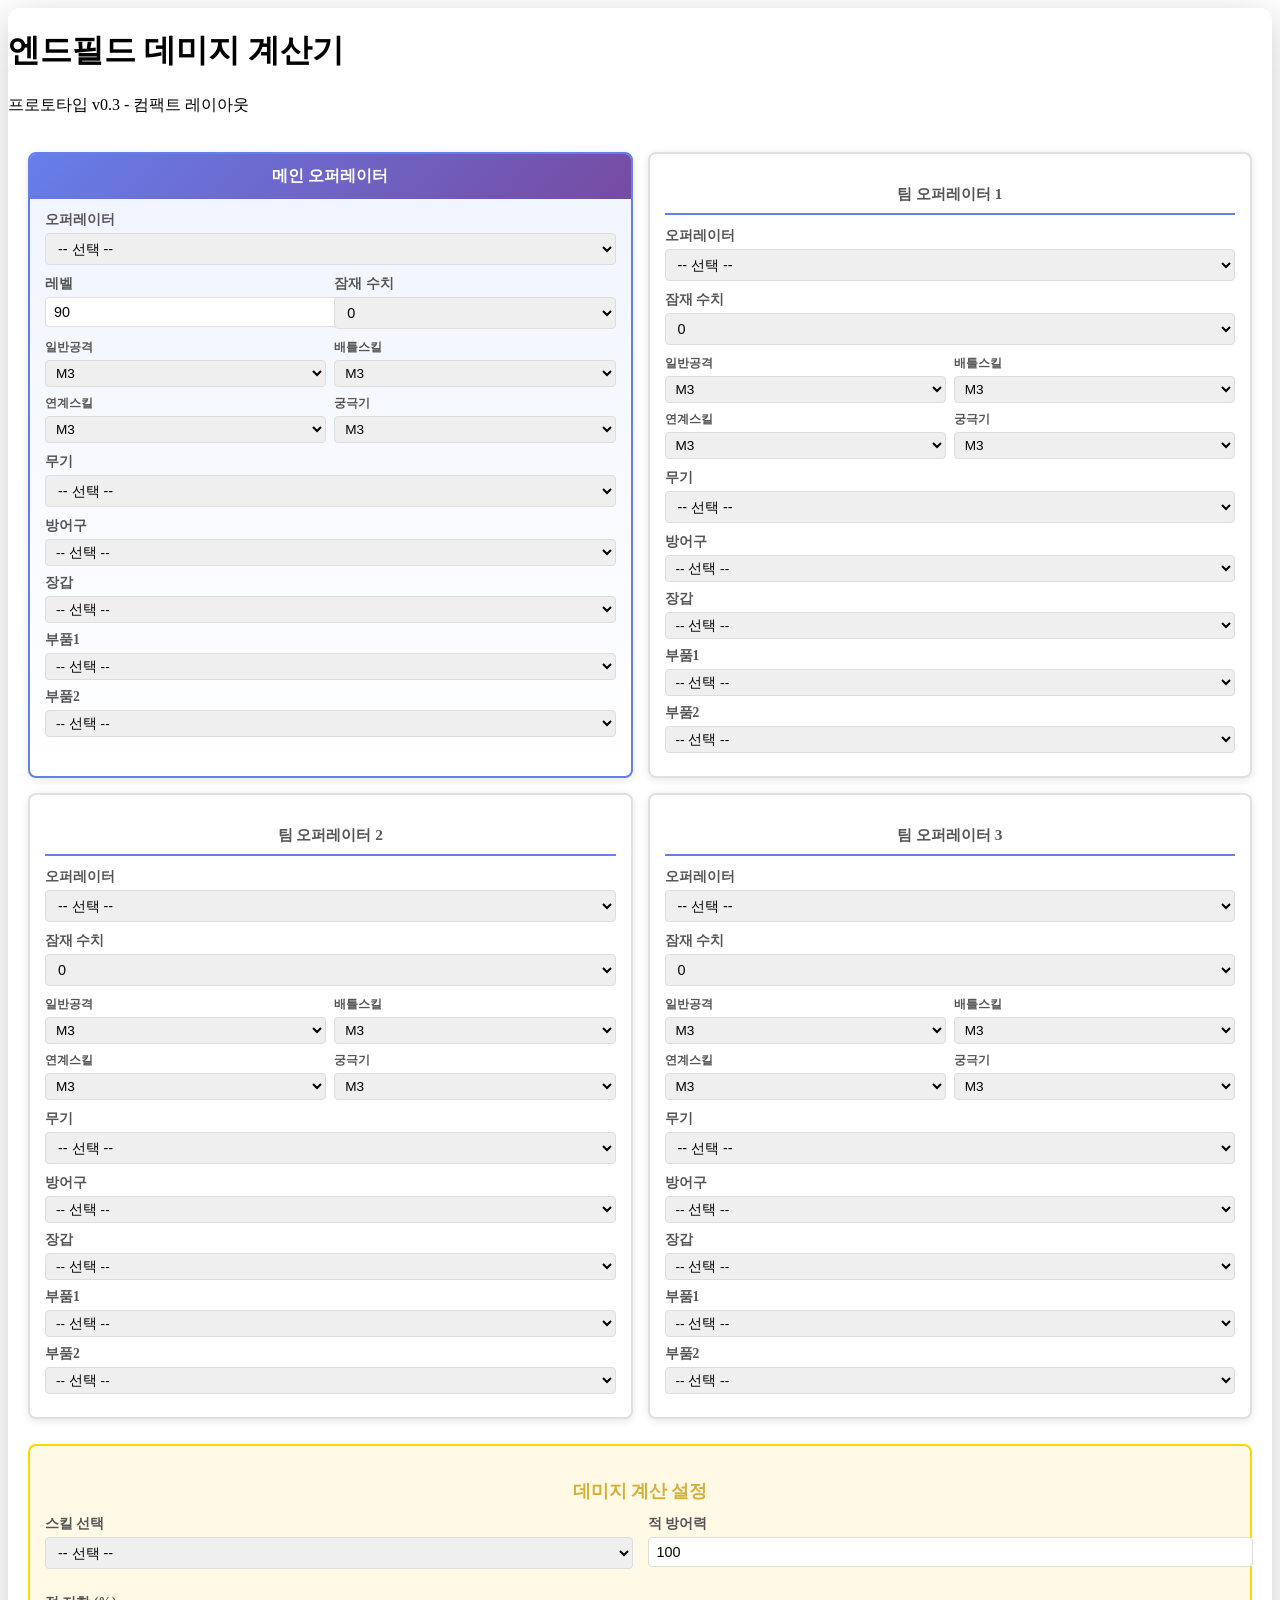
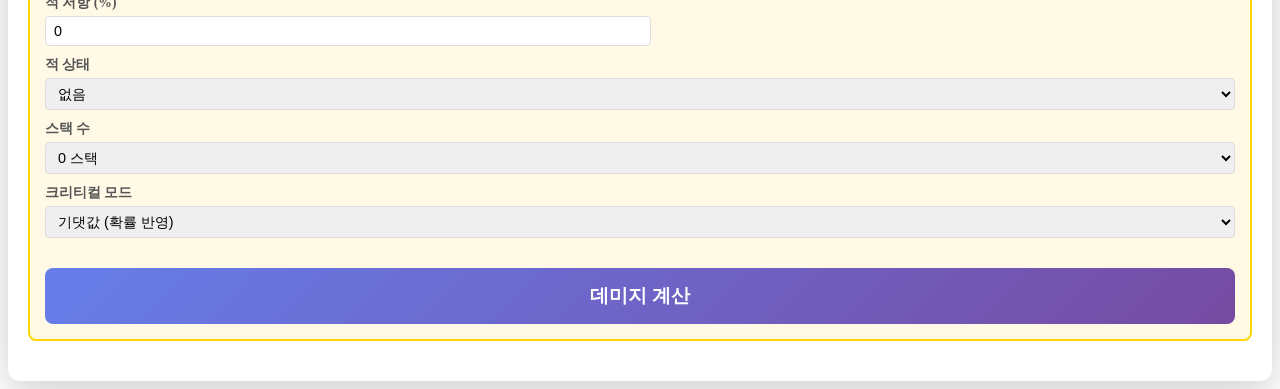
==== index.html @ fa473590 "feat: 독립 체크박스 키워드 효과 + 용사 additionalDamage + 신규 무기 등록 - displayWeaponConditions: 배열형 keywordEffect에 " ====
<!DOCTYPE html>
<html lang="ko">

<head>
    <meta charset="UTF-8">
    <meta name="viewport" content="width=device-width, initial-scale=1.0">
    <title>엔드필드 데미지 계산기</title>
    <link rel="stylesheet" href="css/style.css">
</head>

<body>
    <div class="container">
        <header>
            <h1>엔드필드 데미지 계산기</h1>
            <p class="subtitle">프로토타입 v0.3 - 컴팩트 레이아웃</p>
        </header>

        <main>
            <div class="four-column-grid">

                <!-- ========== 메인 오퍼레이터 ========== -->
                <div class="operator-card main-operator">
                    <h3>메인 오퍼레이터</h3>

                    <div class="compact-form-group">
                        <label>오퍼레이터</label>
                        <select id="mainOperatorSelect">
                            <option value="">-- 선택 --</option>
                        </select>
                    </div>

                    <div style="display: grid; grid-template-columns: 1fr 1fr; gap: 8px;">
                        <div class="compact-form-group">
                            <label>레벨</label>
                            <input type="number" id="mainOperatorLevel" min="1" max="90" value="90">
                        </div>
                        <div class="compact-form-group">
                            <label>잠재 수치</label>
                            <select id="mainPotentialLevel">
                                <option value="0" selected>0</option>
                                <option value="1">1</option>
                                <option value="2">2</option>
                                <option value="3">3</option>
                                <option value="4">4</option>
                                <option value="5">5</option>
                            </select>
                        </div>
                    </div>

                    <div class="skill-levels-compact">
                        <div class="compact-form-group">
                            <label>일반공격</label>
                            <select id="mainBasicAttackLevel">
                                <option value="1">1</option>
                                <option value="2">2</option>
                                <option value="3">3</option>
                                <option value="4">4</option>
                                <option value="5">5</option>
                                <option value="6">6</option>
                                <option value="7">7</option>
                                <option value="8">8</option>
                                <option value="9">9</option>
                                <option value="M1">M1</option>
                                <option value="M2">M2</option>
                                <option value="M3" selected>M3</option>
                            </select>
                        </div>
                        <div class="compact-form-group">
                            <label>배틀스킬</label>
                            <select id="mainBattleSkillLevel">
                                <option value="1">1</option>
                                <option value="2">2</option>
                                <option value="3">3</option>
                                <option value="4">4</option>
                                <option value="5">5</option>
                                <option value="6">6</option>
                                <option value="7">7</option>
                                <option value="8">8</option>
                                <option value="9">9</option>
                                <option value="M1">M1</option>
                                <option value="M2">M2</option>
                                <option value="M3" selected>M3</option>
                            </select>
                        </div>
                        <div class="compact-form-group">
                            <label>연계스킬</label>
                            <select id="mainLinkedSkillLevel">
                                <option value="1">1</option>
                                <option value="2">2</option>
                                <option value="3">3</option>
                                <option value="4">4</option>
                                <option value="5">5</option>
                                <option value="6">6</option>
                                <option value="7">7</option>
                                <option value="8">8</option>
                                <option value="9">9</option>
                                <option value="M1">M1</option>
                                <option value="M2">M2</option>
                                <option value="M3" selected>M3</option>
                            </select>
                        </div>
                        <div class="compact-form-group">
                            <label>궁극기</label>
                            <select id="mainUltimateLevel">
                                <option value="1">1</option>
                                <option value="2">2</option>
                                <option value="3">3</option>
                                <option value="4">4</option>
                                <option value="5">5</option>
                                <option value="6">6</option>
                                <option value="7">7</option>
                                <option value="8">8</option>
                                <option value="9">9</option>
                                <option value="M1">M1</option>
                                <option value="M2">M2</option>
                                <option value="M3" selected>M3</option>
                            </select>
                        </div>
                    </div>

                    <div class="compact-form-group">
                        <label>무기</label>
                        <select id="mainWeaponSelect">
                            <option value="">-- 선택 --</option>
                        </select>
                    </div>

                    <div id="mainWeaponOptions" style="display: none;">
                        <div class="weapon-options-compact">
                            <div class="weapon-option-item">
                                <label>옵션1</label>
                                <input type="number" id="mainWeaponOpt1Level" min="3" max="9" value="9">
                                <span id="mainWeaponOpt1Name" class="option-name"></span>
                            </div>
                            <div class="weapon-option-item">
                                <label>옵션2</label>
                                <input type="number" id="mainWeaponOpt2Level" min="3" max="9" value="9">
                                <span id="mainWeaponOpt2Name" class="option-name"></span>
                            </div>
                            <div class="weapon-option-item">
                                <label>옵션3</label>
                                <input type="number" id="mainWeaponOpt3Level" min="1" max="9" value="9">
                                <span id="mainWeaponOpt3Name" class="option-name"></span>
                            </div>
                        </div>
                        <div id="mainWeaponConditions"></div>
                    </div>

                    <div class="equipment-section">
                        <!-- 방어구 -->
                        <div class="equipment-item">
                            <label>방어구</label>
                            <select id="mainArmorSelect">
                                <option value="">-- 선택 --</option>
                            </select>
                            <div id="mainArmorForge" class="forge-levels-container"></div>
                        </div>

                        <!-- 장갑 -->
                        <div class="equipment-item">
                            <label>장갑</label>
                            <select id="mainGlovesSelect">
                                <option value="">-- 선택 --</option>
                            </select>
                            <div id="mainGlovesForge" class="forge-levels-container"></div>
                        </div>

                        <!-- 부품1 -->
                        <div class="equipment-item">
                            <label>부품1</label>
                            <select id="mainKit1Select">
                                <option value="">-- 선택 --</option>
                            </select>
                            <div id="mainKit1Forge" class="forge-levels-container"></div>
                        </div>

                        <!-- 부품2 -->
                        <div class="equipment-item">
                            <label>부품2</label>
                            <select id="mainKit2Select">
                                <option value="">-- 선택 --</option>
                            </select>
                            <div id="mainKit2Forge" class="forge-levels-container"></div>
                        </div>
                    </div>

                    <div id="mainSetBonus" class="effect-display" style="display: none;">
                        <h4>세트 효과</h4>
                        <div id="mainSetBonusContent"></div>
                        <div id="mainSetConditions"></div>
                    </div>

                    <div id="mainConditionToggles" class="effect-display" style="display: none;"></div>
                </div>

                <!-- ========== 팀원 1 ========== -->
                <div class="operator-card team-operator">
                    <h3>팀 오퍼레이터 1</h3>

                    <div class="compact-form-group">
                        <label>오퍼레이터</label>
                        <select id="team1OperatorSelect">
                            <option value="">-- 선택 --</option>
                        </select>
                    </div>

                    <div class="compact-form-group">
                        <label>잠재 수치</label>
                        <select id="team1PotentialLevel">
                            <option value="0" selected>0</option>
                            <option value="1">1</option>
                            <option value="2">2</option>
                            <option value="3">3</option>
                            <option value="4">4</option>
                            <option value="5">5</option>
                        </select>
                    </div>

                    <div class="skill-levels-compact">
                        <div class="compact-form-group">
                            <label>일반공격</label>
                            <select id="team1BasicAttackLevel">
                                <option value="1">1</option>
                                <option value="2">2</option>
                                <option value="3">3</option>
                                <option value="4">4</option>
                                <option value="5">5</option>
                                <option value="6">6</option>
                                <option value="7">7</option>
                                <option value="8">8</option>
                                <option value="9">9</option>
                                <option value="M1">M1</option>
                                <option value="M2">M2</option>
                                <option value="M3" selected>M3</option>
                            </select>
                        </div>
                        <div class="compact-form-group">
                            <label>배틀스킬</label>
                            <select id="team1BattleSkillLevel">
                                <option value="1">1</option>
                                <option value="2">2</option>
                                <option value="3">3</option>
                                <option value="4">4</option>
                                <option value="5">5</option>
                                <option value="6">6</option>
                                <option value="7">7</option>
                                <option value="8">8</option>
                                <option value="9">9</option>
                                <option value="M1">M1</option>
                                <option value="M2">M2</option>
                                <option value="M3" selected>M3</option>
                            </select>
                        </div>
                        <div class="compact-form-group">
                            <label>연계스킬</label>
                            <select id="team1LinkedSkillLevel">
                                <option value="1">1</option>
                                <option value="2">2</option>
                                <option value="3">3</option>
                                <option value="4">4</option>
                                <option value="5">5</option>
                                <option value="6">6</option>
                                <option value="7">7</option>
                                <option value="8">8</option>
                                <option value="9">9</option>
                                <option value="M1">M1</option>
                                <option value="M2">M2</option>
                                <option value="M3" selected>M3</option>
                            </select>
                        </div>
                        <div class="compact-form-group">
                            <label>궁극기</label>
                            <select id="team1UltimateLevel">
                                <option value="1">1</option>
                                <option value="2">2</option>
                                <option value="3">3</option>
                                <option value="4">4</option>
                                <option value="5">5</option>
                                <option value="6">6</option>
                                <option value="7">7</option>
                                <option value="8">8</option>
                                <option value="9">9</option>
                                <option value="M1">M1</option>
                                <option value="M2">M2</option>
                                <option value="M3" selected>M3</option>
                            </select>
                        </div>
                    </div>

                    <div class="compact-form-group">
                        <label>무기</label>
                        <select id="team1WeaponSelect">
                            <option value="">-- 선택 --</option>
                        </select>
                    </div>

                    <div id="team1WeaponOptions" style="display: none;">
                        <div class="weapon-options-compact">
                            <div class="weapon-option-item">
                                <label>옵션1</label>
                                <input type="number" id="team1WeaponOpt1Level" min="3" max="9" value="9">
                                <span id="team1WeaponOpt1Name" class="option-name"></span>
                            </div>
                            <div class="weapon-option-item">
                                <label>옵션2</label>
                                <input type="number" id="team1WeaponOpt2Level" min="3" max="9" value="9">
                                <span id="team1WeaponOpt2Name" class="option-name"></span>
                            </div>
                            <div class="weapon-option-item">
                                <label>옵션3</label>
                                <input type="number" id="team1WeaponOpt3Level" min="1" max="9" value="9">
                                <span id="team1WeaponOpt3Name" class="option-name"></span>
                            </div>
                        </div>
                        <div id="team1WeaponConditions"></div>
                    </div>

                    <div class="equipment-section">
                        <!-- 방어구 -->
                        <div class="equipment-item">
                            <label>방어구</label>
                            <select id="team1ArmorSelect">
                                <option value="">-- 선택 --</option>
                            </select>
                            <div id="team1ArmorForge" class="forge-levels-container"></div>
                        </div>

                        <!-- 장갑 -->
                        <div class="equipment-item">
                            <label>장갑</label>
                            <select id="team1GlovesSelect">
                                <option value="">-- 선택 --</option>
                            </select>
                            <div id="team1GlovesForge" class="forge-levels-container"></div>
                        </div>

                        <!-- 부품1 -->
                        <div class="equipment-item">
                            <label>부품1</label>
                            <select id="team1Kit1Select">
                                <option value="">-- 선택 --</option>
                            </select>
                            <div id="team1Kit1Forge" class="forge-levels-container"></div>
                        </div>

                        <!-- 부품2 -->
                        <div class="equipment-item">
                            <label>부품2</label>
                            <select id="team1Kit2Select">
                                <option value="">-- 선택 --</option>
                            </select>
                            <div id="team1Kit2Forge" class="forge-levels-container"></div>
                        </div>
                    </div>

                    <div id="team1SetBonus" class="effect-display" style="display: none;">
                        <h4>세트 효과</h4>
                    </div>

                    <div id="team1ConditionToggles" class="effect-display" style="display: none;"></div>
                    <div id="team1AppliedEffects" class="effect-display" style="display: none;"></div>
                </div>

                <!-- ========== 팀원 2 ========== -->
                <div class="operator-card team-operator">
                    <h3>팀 오퍼레이터 2</h3>

                    <div class="compact-form-group">
                        <label>오퍼레이터</label>
                        <select id="team2OperatorSelect">
                            <option value="">-- 선택 --</option>
                        </select>
                    </div>

                    <div class="compact-form-group">
                        <label>잠재 수치</label>
                        <select id="team2PotentialLevel">
                            <option value="0" selected>0</option>
                            <option value="1">1</option>
                            <option value="2">2</option>
                            <option value="3">3</option>
                            <option value="4">4</option>
                            <option value="5">5</option>
                        </select>
                    </div>

                    <div class="skill-levels-compact">
                        <div class="compact-form-group">
                            <label>일반공격</label>
                            <select id="team2BasicAttackLevel">
                                <option value="1">1</option>
                                <option value="2">2</option>
                                <option value="3">3</option>
                                <option value="4">4</option>
                                <option value="5">5</option>
                                <option value="6">6</option>
                                <option value="7">7</option>
                                <option value="8">8</option>
                                <option value="9">9</option>
                                <option value="M1">M1</option>
                                <option value="M2">M2</option>
                                <option value="M3" selected>M3</option>
                            </select>
                        </div>
                        <div class="compact-form-group">
                            <label>배틀스킬</label>
                            <select id="team2BattleSkillLevel">
                                <option value="1">1</option>
                                <option value="2">2</option>
                                <option value="3">3</option>
                                <option value="4">4</option>
                                <option value="5">5</option>
                                <option value="6">6</option>
                                <option value="7">7</option>
                                <option value="8">8</option>
                                <option value="9">9</option>
                                <option value="M1">M1</option>
                                <option value="M2">M2</option>
                                <option value="M3" selected>M3</option>
                            </select>
                        </div>
                        <div class="compact-form-group">
                            <label>연계스킬</label>
                            <select id="team2LinkedSkillLevel">
                                <option value="1">1</option>
                                <option value="2">2</option>
                                <option value="3">3</option>
                                <option value="4">4</option>
                                <option value="5">5</option>
                                <option value="6">6</option>
                                <option value="7">7</option>
                                <option value="8">8</option>
                                <option value="9">9</option>
                                <option value="M1">M1</option>
                                <option value="M2">M2</option>
                                <option value="M3" selected>M3</option>
                            </select>
                        </div>
                        <div class="compact-form-group">
                            <label>궁극기</label>
                            <select id="team2UltimateLevel">
                                <option value="1">1</option>
                                <option value="2">2</option>
                                <option value="3">3</option>
                                <option value="4">4</option>
                                <option value="5">5</option>
                                <option value="6">6</option>
                                <option value="7">7</option>
                                <option value="8">8</option>
                                <option value="9">9</option>
                                <option value="M1">M1</option>
                                <option value="M2">M2</option>
                                <option value="M3" selected>M3</option>
                            </select>
                        </div>
                    </div>

                    <div class="compact-form-group">
                        <label>무기</label>
                        <select id="team2WeaponSelect">
                            <option value="">-- 선택 --</option>
                        </select>
                    </div>

                    <div id="team2WeaponOptions" style="display: none;">
                        <div class="weapon-options-compact">
                            <div class="weapon-option-item">
                                <label>옵션1</label>
                                <input type="number" id="team2WeaponOpt1Level" min="3" max="9" value="9">
                                <span id="team2WeaponOpt1Name" class="option-name"></span>
                            </div>
                            <div class="weapon-option-item">
                                <label>옵션2</label>
                                <input type="number" id="team2WeaponOpt2Level" min="3" max="9" value="9">
                                <span id="team2WeaponOpt2Name" class="option-name"></span>
                            </div>
                            <div class="weapon-option-item">
                                <label>옵션3</label>
                                <input type="number" id="team2WeaponOpt3Level" min="1" max="9" value="9">
                                <span id="team2WeaponOpt3Name" class="option-name"></span>
                            </div>
                        </div>
                        <div id="team2WeaponConditions"></div>
                    </div>

                    <div class="equipment-section">
                        <!-- 방어구 -->
                        <div class="equipment-item">
                            <label>방어구</label>
                            <select id="team2ArmorSelect">
                                <option value="">-- 선택 --</option>
                            </select>
                            <div id="team2ArmorForge" class="forge-levels-container"></div>
                        </div>

                        <!-- 장갑 -->
                        <div class="equipment-item">
                            <label>장갑</label>
                            <select id="team2GlovesSelect">
                                <option value="">-- 선택 --</option>
                            </select>
                            <div id="team2GlovesForge" class="forge-levels-container"></div>
                        </div>

                        <!-- 부품1 -->
                        <div class="equipment-item">
                            <label>부품1</label>
                            <select id="team2Kit1Select">
                                <option value="">-- 선택 --</option>
                            </select>
                            <div id="team2Kit1Forge" class="forge-levels-container"></div>
                        </div>

                        <!-- 부품2 -->
                        <div class="equipment-item">
                            <label>부품2</label>
                            <select id="team2Kit2Select">
                                <option value="">-- 선택 --</option>
                            </select>
                            <div id="team2Kit2Forge" class="forge-levels-container"></div>
                        </div>
                    </div>

                    <div id="team2SetBonus" class="effect-display" style="display: none;">
                        <h4>세트 효과</h4>
                    </div>

                    <div id="team2ConditionToggles" class="effect-display" style="display: none;"></div>
                    <div id="team2AppliedEffects" class="effect-display" style="display: none;"></div>
                </div>

                <!-- ========== 팀원 3 ========== -->
                <div class="operator-card team-operator">
                    <h3>팀 오퍼레이터 3</h3>

                    <div class="compact-form-group">
                        <label>오퍼레이터</label>
                        <select id="team3OperatorSelect">
                            <option value="">-- 선택 --</option>
                        </select>
                    </div>

                    <div class="compact-form-group">
                        <label>잠재 수치</label>
                        <select id="team3PotentialLevel">
                            <option value="0" selected>0</option>
                            <option value="1">1</option>
                            <option value="2">2</option>
                            <option value="3">3</option>
                            <option value="4">4</option>
                            <option value="5">5</option>
                        </select>
                    </div>

                    <div class="skill-levels-compact">
                        <div class="compact-form-group">
                            <label>일반공격</label>
                            <select id="team3BasicAttackLevel">
                                <option value="1">1</option>
                                <option value="2">2</option>
                                <option value="3">3</option>
                                <option value="4">4</option>
                                <option value="5">5</option>
                                <option value="6">6</option>
                                <option value="7">7</option>
                                <option value="8">8</option>
                                <option value="9">9</option>
                                <option value="M1">M1</option>
                                <option value="M2">M2</option>
                                <option value="M3" selected>M3</option>
                            </select>
                        </div>
                        <div class="compact-form-group">
                            <label>배틀스킬</label>
                            <select id="team3BattleSkillLevel">
                                <option value="1">1</option>
                                <option value="2">2</option>
                                <option value="3">3</option>
                                <option value="4">4</option>
                                <option value="5">5</option>
                                <option value="6">6</option>
                                <option value="7">7</option>
                                <option value="8">8</option>
                                <option value="9">9</option>
                                <option value="M1">M1</option>
                                <option value="M2">M2</option>
                                <option value="M3" selected>M3</option>
                            </select>
                        </div>
                        <div class="compact-form-group">
                            <label>연계스킬</label>
                            <select id="team3LinkedSkillLevel">
                                <option value="1">1</option>
                                <option value="2">2</option>
                                <option value="3">3</option>
                                <option value="4">4</option>
                                <option value="5">5</option>
                                <option value="6">6</option>
                                <option value="7">7</option>
                                <option value="8">8</option>
                                <option value="9">9</option>
                                <option value="M1">M1</option>
                                <option value="M2">M2</option>
                                <option value="M3" selected>M3</option>
                            </select>
                        </div>
                        <div class="compact-form-group">
                            <label>궁극기</label>
                            <select id="team3UltimateLevel">
                                <option value="1">1</option>
                                <option value="2">2</option>
                                <option value="3">3</option>
                                <option value="4">4</option>
                                <option value="5">5</option>
                                <option value="6">6</option>
                                <option value="7">7</option>
                                <option value="8">8</option>
                                <option value="9">9</option>
                                <option value="M1">M1</option>
                                <option value="M2">M2</option>
                                <option value="M3" selected>M3</option>
                            </select>
                        </div>
                    </div>

                    <div class="compact-form-group">
                        <label>무기</label>
                        <select id="team3WeaponSelect">
                            <option value="">-- 선택 --</option>
                        </select>
                    </div>

                    <div id="team3WeaponOptions" style="display: none;">
                        <div class="weapon-options-compact">
                            <div class="weapon-option-item">
                                <label>옵션1</label>
                                <input type="number" id="team3WeaponOpt1Level" min="3" max="9" value="9">
                                <span id="team3WeaponOpt1Name" class="option-name"></span>
                            </div>
                            <div class="weapon-option-item">
                                <label>옵션2</label>
                                <input type="number" id="team3WeaponOpt2Level" min="3" max="9" value="9">
                                <span id="team3WeaponOpt2Name" class="option-name"></span>
                            </div>
                            <div class="weapon-option-item">
                                <label>옵션3</label>
                                <input type="number" id="team3WeaponOpt3Level" min="1" max="9" value="9">
                                <span id="team3WeaponOpt3Name" class="option-name"></span>
                            </div>
                        </div>
                        <div id="team3WeaponConditions"></div>
                    </div>

                    <div class="equipment-section">
                        <!-- 방어구 -->
                        <div class="equipment-item">
                            <label>방어구</label>
                            <select id="team3ArmorSelect">
                                <option value="">-- 선택 --</option>
                            </select>
                            <div id="team3ArmorForge" class="forge-levels-container"></div>
                        </div>

                        <!-- 장갑 -->
                        <div class="equipment-item">
                            <label>장갑</label>
                            <select id="team3GlovesSelect">
                                <option value="">-- 선택 --</option>
                            </select>
                            <div id="team3GlovesForge" class="forge-levels-container"></div>
                        </div>

                        <!-- 부품1 -->
                        <div class="equipment-item">
                            <label>부품1</label>
                            <select id="team3Kit1Select">
                                <option value="">-- 선택 --</option>
                            </select>
                            <div id="team3Kit1Forge" class="forge-levels-container"></div>
                        </div>

                        <!-- 부품2 -->
                        <div class="equipment-item">
                            <label>부품2</label>
                            <select id="team3Kit2Select">
                                <option value="">-- 선택 --</option>
                            </select>
                            <div id="team3Kit2Forge" class="forge-levels-container"></div>
                        </div>
                    </div>

                    <div id="team3SetBonus" class="effect-display" style="display: none;">
                        <h4>세트 효과</h4>
                    </div>

                    <div id="team3ConditionToggles" class="effect-display" style="display: none;"></div>
                    <div id="team3AppliedEffects" class="effect-display" style="display: none;"></div>
                </div>

                <!-- ========== 계산 설정 ========== -->
                <div class="calculation-settings-compact">
                    <h3>데미지 계산 설정</h3>

                    <div class="calc-settings-grid">
                        <div class="compact-form-group">
                            <label>스킬 선택</label>
                            <select id="calcSkillType">
                                <option value="">-- 선택 --</option>
                                <option value="basicAttack">일반 공격</option>
                                <option value="battleSkill">배틀 스킬</option>
                                <option value="linkedSkill">연계 스킬</option>
                                <option value="ultimate">궁극기</option>
                            </select>
                        </div>

                        <div class="compact-form-group">
                            <label>적 방어력</label>
                            <input type="number" id="enemyDefense" value="100" min="0">
                        </div>

                        <div class="compact-form-group">
                            <label>적 저항 (%)</label>
                            <input type="number" id="enemyResistance" value="0" min="-100" max="100">
                        </div>
                    </div>

                    <div id="calcSkillPhases" style="display: none;">
                        <div class="compact-form-group">
                            <label>사이클 모드</label>
                            <div id="calcCycleMode"></div>
                        </div>
                    </div>

                    <div class="compact-form-group">
                        <label>적 상태</label>
                        <select id="enemyStatusType">
                            <option value="none">없음</option>
                            <option value="defenseless">방어 불능</option>
                            <option value="heat">열기 부착</option>
                            <option value="cryo">냉기 부착</option>
                            <option value="electric">전기 부착</option>
                            <option value="nature">자연 부착</option>
                        </select>
                    </div>
                    <div class="compact-form-group">
                        <label>스택 수</label>
                        <select id="enemyStatusStacks">
                            <option value="0">0 스택</option>
                            <option value="1">1 스택</option>
                            <option value="2">2 스택</option>
                            <option value="3">3 스택</option>
                            <option value="4">4 스택</option>
                        </select>
                    </div>

                    <div class="compact-form-group">
                        <label>크리티컬 모드</label>
                        <select id="critMode">
                            <option value="expected">기댓값 (확률 반영)</option>
                            <option value="noCrit">크리 미적용 (0%)</option>
                            <option value="alwaysCrit">크리 확정 (100%)</option>
                        </select>
                    </div>
                    <button id="calculateBtn" class="btn-calculate">데미지 계산</button>
                </div>

                <!-- ========== 결과 영역 ========== -->
                <div id="resultSection" class="result-section-compact" style="display: none;">
                    <h2>계산 결과</h2>

                    <div id="teamBuffsSummary" class="team-buffs-summary"></div>

                    <div class="result-cycle-label">한 사이클 데미지</div>
                    <div class="result-main-damage" id="finalDamage">0</div>

                    <!-- 사이클 바 차트 & 페이즈별 상세 -->
                    <div id="cycleBreakdown" class="cycle-breakdown"></div>

                    <div class="result-details-grid">
                        <div class="result-item-compact">
                            <div class="label">최종 공격력</div>
                            <div class="value" id="finalAtk">0</div>
                        </div>
                        <div class="result-item-compact">
                            <div class="label">크리티컬 배율</div>
                            <div class="value" id="critMultiplierDisplay">×1.000</div>
                        </div>
                        <div class="result-item-compact">
                            <div class="label">방어 계수</div>
                            <div class="value" id="defenseMultiplier">0</div>
                        </div>
                        <div class="result-item-compact">
                            <div class="label">저항 계수</div>
                            <div class="value" id="resistanceMultiplier">0</div>
                        </div>
                    </div>

                    <!-- 이상 데미지 결과 -->
                    <div id="abnormalDamageSection" style="display: none;"></div>
                </div>

            </div>
        </main>
    </div>

    <!-- JS 파일들 - README 폴더 구조 기준 -->
    <!-- 1. 상수 & 옵션 -->
    <script src="js/data/constants.js"></script>
    <script src="js/data/weapons/weaponOptions.js"></script>

    <!-- 2. 오퍼레이터 (23명) -->
    <script src="js/data/operators/endministrator.js"></script>
    <script src="js/data/operators/laevatain.js"></script>
    <script src="js/data/operators/akekuri.js"></script>
    <script src="js/data/operators/lifeng.js"></script>
    <script src="js/data/operators/alesh.js"></script>
    <script src="js/data/operators/antal.js"></script>
    <script src="js/data/operators/catcher.js"></script>
    <script src="js/data/operators/chenqianyu.js"></script>
    <script src="js/data/operators/dapan.js"></script>
    <script src="js/data/operators/ember.js"></script>
    <script src="js/data/operators/estella.js"></script>
    <script src="js/data/operators/yvonne.js"></script>

    <!-- 3. 무기 - 검 (현재 2개만 활성화) -->
    <script src="js/data/weapons/sword/forgebornScathe.js"></script>
    <script src="js/data/weapons/sword/thermiteCutter.js"></script>
    <script src="js/data/weapons/sword/swordIndex.js"></script>

    <!-- 4. 무기 - 대검, 핸드캐논, 아츠유닛, 장병기 Index -->
    <script src="js/data/weapons/greatsword/greatswordIndex.js"></script>

    <script src="js/data/weapons/handcannon/artzyTyrannical.js"></script>
    <script src="js/data/weapons/handcannon/clannibal.js"></script>
    <script src="js/data/weapons/handcannon/wedge.js"></script>
    <script src="js/data/weapons/handcannon/handcannonIndex.js"></script>


    <script src="js/data/weapons/artsUnit/artsUnitIndex.js"></script>

    <script src="js/data/weapons/polearm/jet.js"></script>
    <script src="js/data/weapons/polearm/valiant.js"></script>
    <script src="js/data/weapons/polearm/polearmIndex.js"></script>

    <!-- 5. 무기 통합 -->
    <script src="js/data/weapons/weaponsIndex.js"></script>

    <!-- 6. 장비 세트 (현재 2개만 활성화) -->
    <script src="js/data/equipments/sets/hotWorkSet.js"></script>
    <script src="js/data/equipments/sets/eternalXiraniteSet.js"></script>
    <script src="js/data/equipments/equipmentsIndex.js"></script>

    <!-- 7. 메인 로직 -->
    <script src="js/main.js"></script>
</body>

</html>
---- css/style.css ----
/* ========================================
   4컬럼 그리드 레이아웃 스타일
   ======================================== */

/* 메인 컨테이너 - 더 넓게 */
.container {
    max-width: 1800px;
    /* 기존 1400px에서 증가 */
    margin: 0 auto;
    background: white;
    border-radius: 12px;
    box-shadow: 0 10px 40px rgba(0, 0, 0, 0.2);
    overflow: hidden;
}

/* 메인 영역 패딩 축소 */
main {
    padding: 20px;
    /* 기존 30px에서 축소 */
}

/* 4컬럼 그리드 레이아웃 */
.four-column-grid {
    display: grid;
    grid-template-columns: repeat(4, 1fr);
    gap: 15px;
    margin-bottom: 20px;
}

/* 각 오퍼레이터 카드 */
.operator-card {
    background: white;
    border: 2px solid #e0e0e0;
    border-radius: 8px;
    padding: 15px;
    box-shadow: 0 2px 8px rgba(0, 0, 0, 0.1);
}

.operator-card h3 {
    font-size: 1rem;
    margin-bottom: 12px;
    padding-bottom: 8px;
    border-bottom: 2px solid #667eea;
    color: #667eea;
    text-align: center;
}

/* 메인 오퍼레이터 강조 */
.operator-card.main-operator {
    border-color: #667eea;
    background: linear-gradient(to bottom, #f0f4ff 0%, white 100%);
}

.operator-card.main-operator h3 {
    background: linear-gradient(135deg, #667eea 0%, #764ba2 100%);
    color: white;
    margin: -15px -15px 12px -15px;
    padding: 12px;
    border-radius: 6px 6px 0 0;
    border-bottom: none;
}

/* 팀 오퍼레이터 */
.operator-card.team-operator h3 {
    font-size: 0.95rem;
    color: #555;
}

/* 컴팩트 폼 그룹 */
.compact-form-group {
    margin-bottom: 10px;
}

.compact-form-group label {
    display: block;
    font-size: 0.85rem;
    font-weight: 600;
    margin-bottom: 4px;
    color: #555;
}

.compact-form-group select,
.compact-form-group input[type="number"] {
    width: 100%;
    padding: 6px 8px;
    border: 1px solid #ddd;
    border-radius: 4px;
    font-size: 0.9rem;
    transition: border-color 0.2s;
}

.compact-form-group select:focus,
.compact-form-group input[type="number"]:focus {
    outline: none;
    border-color: #667eea;
    box-shadow: 0 0 0 2px rgba(102, 126, 234, 0.1);
}

/* 스킬 레벨 그리드 (2x2) */
.skill-levels-compact {
    display: grid;
    grid-template-columns: 1fr 1fr;
    gap: 8px;
    margin-bottom: 10px;
}

.skill-levels-compact .compact-form-group {
    margin-bottom: 0;
}

.skill-levels-compact label {
    font-size: 0.75rem;
}

.skill-levels-compact select {
    padding: 4px 6px;
    font-size: 0.85rem;
}

/* 무기 옵션 레벨 컴팩트 */
.weapon-options-compact {
    display: grid;
    grid-template-columns: repeat(3, 1fr);
    gap: 6px;
    margin-top: 8px;
}

.weapon-option-item {
    text-align: center;
}

.weapon-option-item label {
    font-size: 0.75rem;
    display: block;
    margin-bottom: 3px;
}

.weapon-option-item input {
    width: 100%;
    padding: 4px;
    text-align: center;
    font-size: 0.85rem;
}

.weapon-option-item .option-name {
    font-size: 0.7rem;
    color: #888;
    display: block;
    margin-top: 2px;
    white-space: nowrap;
    overflow: hidden;
    text-overflow: ellipsis;
}

/* 장비 섹션 */
.equipment-section {
    margin-top: 10px;
}

.equipment-item {
    margin-bottom: 8px;
}

.equipment-item label {
    display: block;
    font-size: 0.85rem;
    font-weight: 600;
    margin-bottom: 4px;
    color: #555;
}

.equipment-item select {
    width: 100%;
    padding: 4px 6px;
    font-size: 0.85rem;
    border: 1px solid #ddd;
    border-radius: 4px;
}

/* 단조 레벨 컨테이너 */
.forge-levels-container {
    display: grid;
    grid-template-columns: repeat(auto-fit, minmax(60px, 1fr));
    gap: 4px;
    margin-top: 4px;
    padding: 4px;
    background: #f8f9fa;
    border-radius: 4px;
}

.forge-levels-container:empty {
    display: none;
    /* 비어있으면 숨김 */
}

.forge-level-item {
    display: flex;
    flex-direction: column;
    align-items: center;
    gap: 2px;
}

.forge-level-item .option-name {
    font-size: 0.7rem;
    color: #666;
    text-align: center;
    white-space: nowrap;
    overflow: hidden;
    text-overflow: ellipsis;
    max-width: 100%;
}

.forge-level-item input {
    width: 100%;
    padding: 3px;
    text-align: center;
    font-size: 0.85rem;
    border: 1px solid #ddd;
    border-radius: 3px;
}

.forge-level-item input:focus {
    outline: none;
    border-color: #667eea;
}

/* 무기/스킬 효과 표시 영역 */
.effect-display {
    background: #f0f4ff;
    border-left: 3px solid #667eea;
    padding: 8px;
    margin-top: 10px;
    font-size: 0.8rem;
    border-radius: 4px;
}

.effect-display h4 {
    font-size: 0.85rem;
    margin-bottom: 6px;
    color: #667eea;
}

/* 체크박스 컴팩트 */
.checkbox-compact {
    display: flex;
    align-items: center;
    gap: 6px;
    margin-top: 8px;
    font-size: 0.85rem;
}

.checkbox-compact input[type="checkbox"] {
    width: 16px;
    height: 16px;
    cursor: pointer;
}

/* 계산 설정 영역 */
.calculation-settings-compact {
    grid-column: 1 / -1;
    /* 전체 너비 사용 */
    background: #fff9e6;
    border: 2px solid #ffd700;
    border-radius: 8px;
    padding: 15px;
    margin-top: 10px;
}

.calculation-settings-compact h3 {
    font-size: 1.1rem;
    margin-bottom: 12px;
    color: #d4af37;
    text-align: center;
}

.calc-settings-grid {
    display: grid;
    grid-template-columns: repeat(4, 1fr);
    gap: 15px;
}

/* 결과 영역 */
.result-section-compact {
    grid-column: 1 / -1;
    background: linear-gradient(135deg, #e8f5e9 0%, #c8e6c9 100%);
    border-radius: 8px;
    padding: 20px;
    margin-top: 15px;
}

.result-section-compact h2 {
    font-size: 1.3rem;
    margin-bottom: 15px;
    color: #2e7d32;
    text-align: center;
}

.result-main-damage {
    font-size: 2.5rem;
    font-weight: bold;
    text-align: center;
    color: #1b5e20;
    margin: 20px 0;
    text-shadow: 2px 2px 4px rgba(0, 0, 0, 0.1);
}

.result-details-grid {
    display: grid;
    grid-template-columns: repeat(4, 1fr);
    gap: 10px;
    margin-top: 15px;
}

.result-item-compact {
    background: white;
    padding: 10px;
    border-radius: 6px;
    text-align: center;
}

.result-item-compact .label {
    font-size: 0.8rem;
    color: #666;
    margin-bottom: 4px;
}

.result-item-compact .value {
    font-size: 1.1rem;
    font-weight: bold;
    color: #2e7d32;
}

/* 반응형 - 화면이 작을 때 */
@media (max-width: 1600px) {
    .four-column-grid {
        grid-template-columns: repeat(2, 1fr);
    }

    .calc-settings-grid,
    .result-details-grid {
        grid-template-columns: repeat(2, 1fr);
    }
}

@media (max-width: 1024px) {
    .four-column-grid {
        grid-template-columns: 1fr;
    }

    .calc-settings-grid,
    .result-details-grid {
        grid-template-columns: 1fr;
    }
}

/* 버튼 스타일 */
.btn-calculate {
    width: 100%;
    padding: 15px;
    background: linear-gradient(135deg, #667eea 0%, #764ba2 100%);
    color: white;
    border: none;
    border-radius: 8px;
    font-size: 1.2rem;
    font-weight: bold;
    cursor: pointer;
    transition: transform 0.2s, box-shadow 0.2s;
    margin-top: 20px;
}

.btn-calculate:hover {
    transform: translateY(-2px);
    box-shadow: 0 6px 20px rgba(102, 126, 234, 0.4);
}

.btn-calculate:active {
    transform: translateY(0);
}

/* ========================================
   사이클 모드 UI
   ======================================== */
#calcCycleMode select {
    width: 100%;
    padding: 6px 8px;
    border: 1px solid #ddd;
    border-radius: 4px;
    font-size: 0.9rem;
}

.cycle-info-label {
    font-size: 0.85rem;
    color: #888;
    padding: 4px 0;
    display: inline-block;
}

/* ========================================
   결과 - 사이클 레이블
   ======================================== */
.result-cycle-label {
    text-align: center;
    font-size: 0.9rem;
    color: #4a7c59;
    font-weight: 600;
    letter-spacing: 0.05em;
    margin-bottom: -8px;
}

/* ========================================
   사이클 바 차트
   ======================================== */
.cycle-breakdown {
    margin: 16px 0;
}

.cycle-bar {
    display: flex;
    height: 62px;
    border-radius: 8px;
    overflow: hidden;
    box-shadow: 0 2px 6px rgba(0,0,0,0.15);
    margin-bottom: 8px;
}

.cycle-segment {
    display: flex;
    flex-direction: column;
    align-items: center;
    justify-content: center;
    overflow: hidden;
    cursor: default;
    transition: filter 0.15s;
    gap: 3px;
    padding: 4px 2px;
    box-sizing: border-box;
}

.cycle-segment:hover {
    filter: brightness(1.12);
}

.seg-idx {
    font-size: 0.65rem;
    font-weight: 700;
    color: rgba(255,255,255,0.75);
    line-height: 1;
}

.seg-dmg {
    font-size: 0.78rem;
    font-weight: 800;
    color: white;
    line-height: 1;
    text-shadow: 0 1px 2px rgba(0,0,0,0.3);
    white-space: nowrap;
    overflow: hidden;
    text-overflow: clip;
    max-width: 100%;
    padding: 0 3px;
}

/* ========================================
   페이즈 목록 (바 차트 하단)
   ======================================== */
.cycle-phase-list {
    display: flex;
    flex-direction: column;
    gap: 4px;
    margin-top: 4px;
}

.cycle-phase-item {
    display: grid;
    grid-template-columns: 12px 1fr auto auto auto;
    align-items: center;
    gap: 8px;
    font-size: 0.82rem;
    padding: 4px 8px;
    background: rgba(255,255,255,0.6);
    border-radius: 5px;
}

.phase-color-dot {
    width: 10px;
    height: 10px;
    border-radius: 50%;
    flex-shrink: 0;
}

.phase-name {
    color: #333;
    font-weight: 500;
    white-space: nowrap;
    overflow: hidden;
    text-overflow: ellipsis;
}

.phase-multiplier {
    color: #888;
    font-size: 0.75rem;
    white-space: nowrap;
}

.phase-damage {
    font-weight: 700;
    color: #1b5e20;
    white-space: nowrap;
}

.phase-pct {
    color: #888;
    font-size: 0.75rem;
    white-space: nowrap;
}
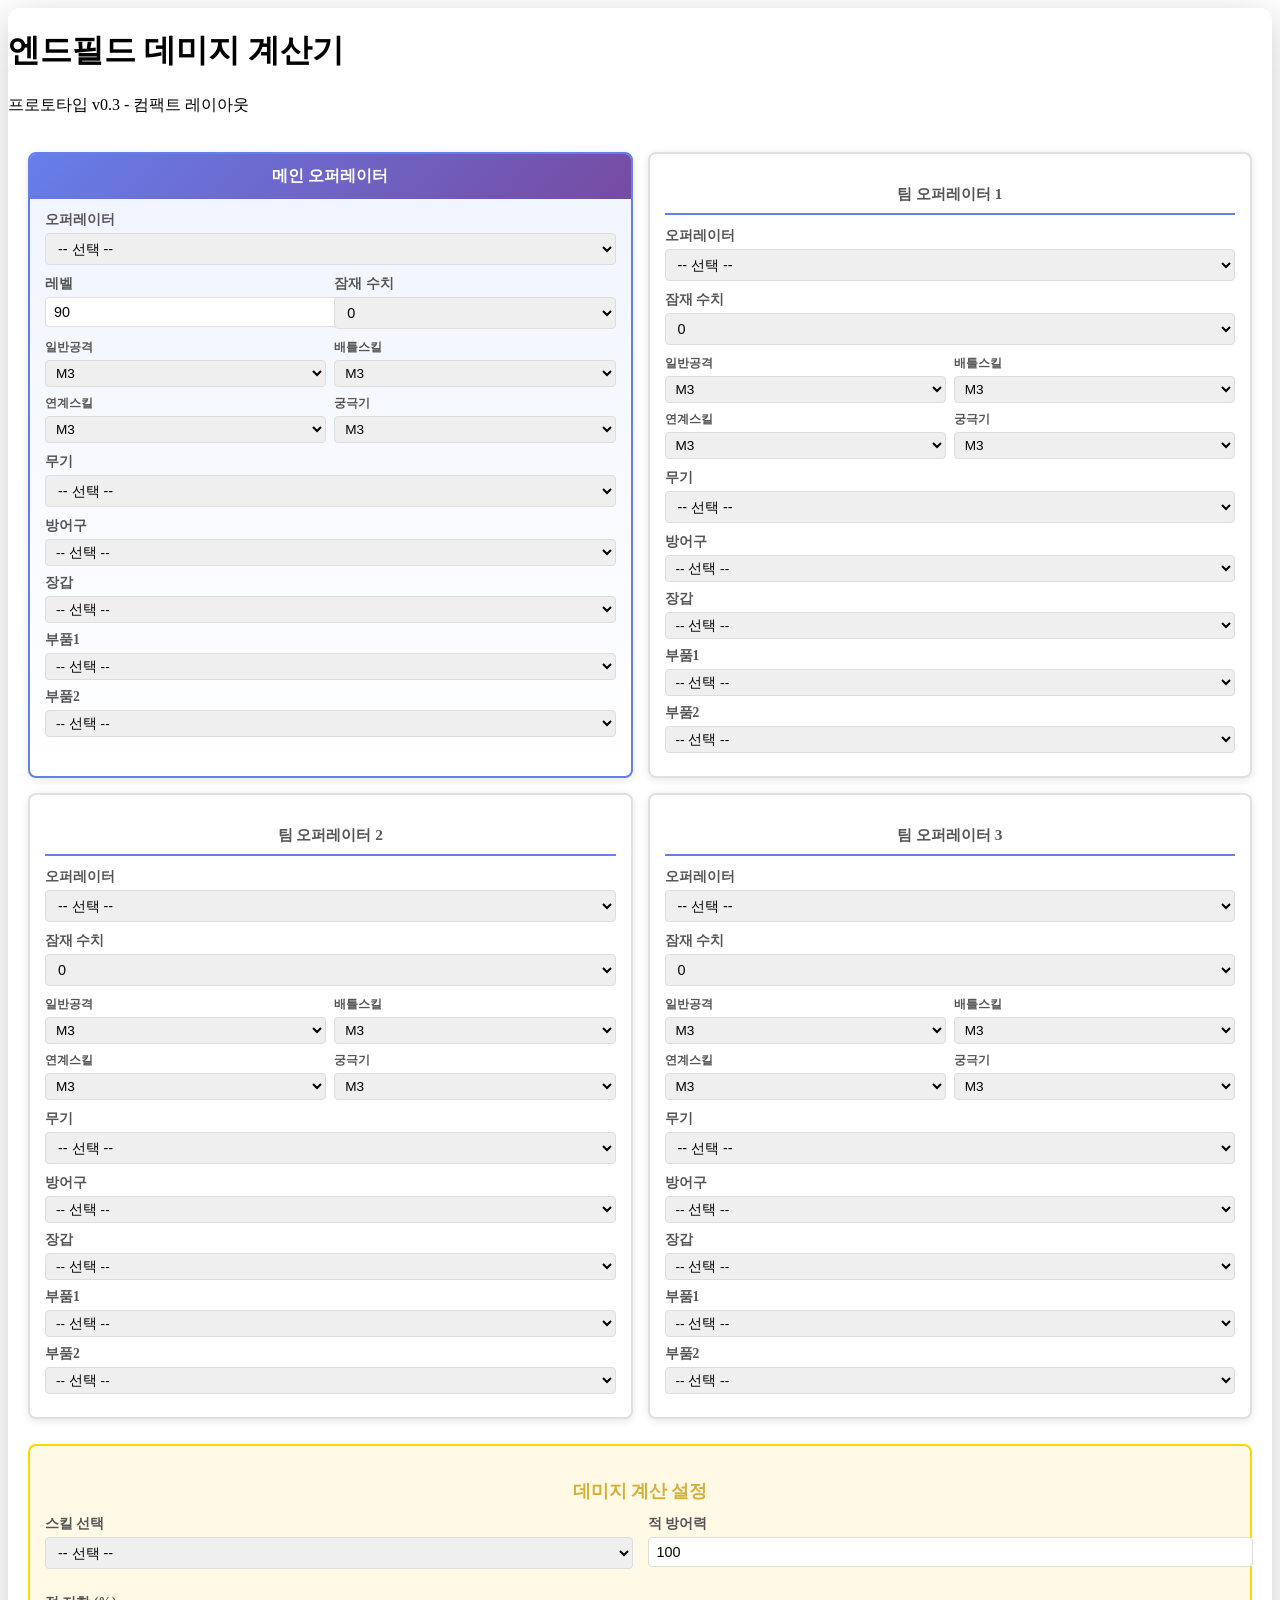
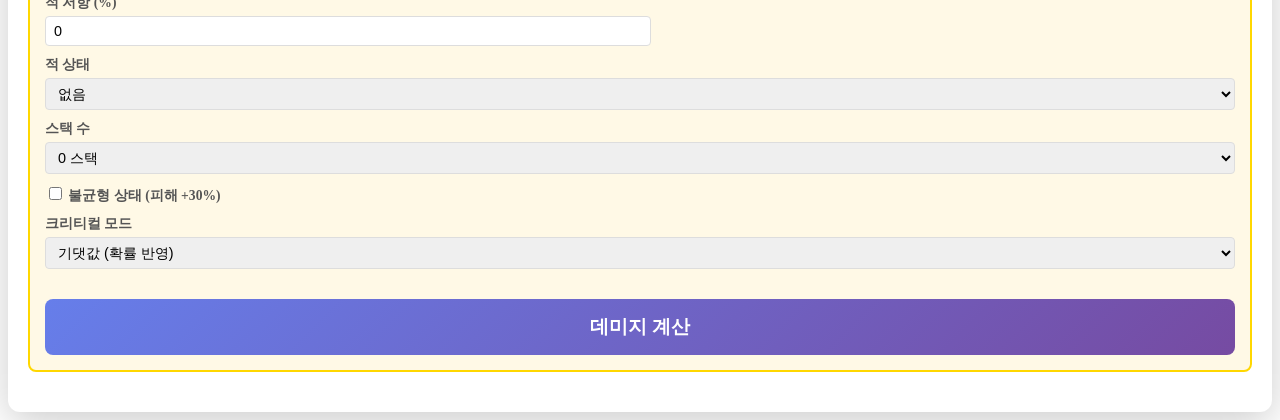
==== commit 0a9d3367: "feat: 불균형(staggered) 적 상태 시스템 구현 - index.html: 불균형 상태 체크박스 추가 (피해 +30% 명시) - main.js:   - calculatio" ====
--- a/index.html
+++ b/index.html
@@ -751,6 +751,11 @@
                             <option value="3">3 스택</option>
                             <option value="4">4 스택</option>
                         </select>
+                    </div>
+                    <div class="compact-form-group">
+                        <label class="checkbox-label">
+                            <input type="checkbox" id="enemyStaggered"> 불균형 상태 (피해 +30%)
+                        </label>
                     </div>
 
                     <div class="compact-form-group">
@@ -822,9 +827,14 @@
     <script src="js/data/operators/estella.js"></script>
     <script src="js/data/operators/yvonne.js"></script>
 
-    <!-- 3. 무기 - 검 (현재 2개만 활성화) -->
+    <!-- 3. 무기 - 검 -->
+    <script src="js/data/weapons/sword/aspirant.js"></script>
+    <script src="js/data/weapons/sword/finchaserV3.js"></script>
     <script src="js/data/weapons/sword/forgebornScathe.js"></script>
+    <script src="js/data/weapons/sword/fortmaker.js"></script>
+    <script src="js/data/weapons/sword/objEdgeOfLight.js"></script>
     <script src="js/data/weapons/sword/thermiteCutter.js"></script>
+    <script src="js/data/weapons/sword/twelveQuestions.js"></script>
     <script src="js/data/weapons/sword/swordIndex.js"></script>
 
     <!-- 4. 무기 - 대검, 핸드캐논, 아츠유닛, 장병기 Index -->
